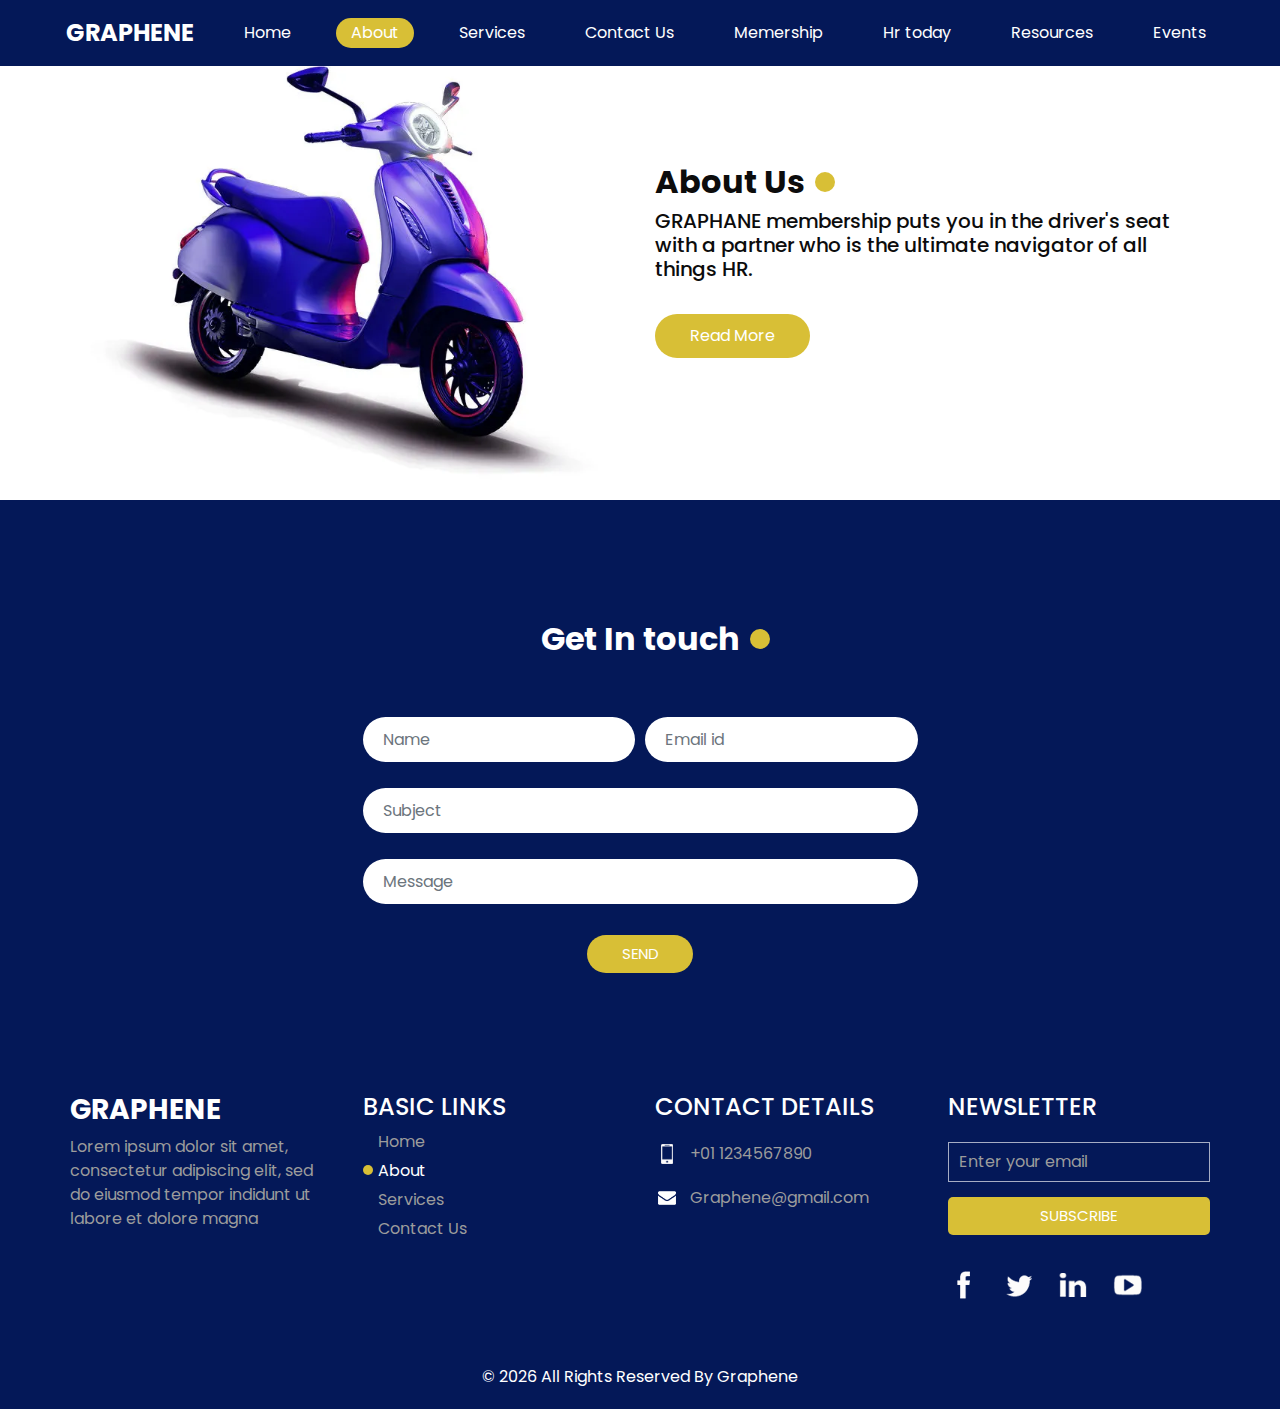
==== about.html @ 520e612a "task complete" ====
<!DOCTYPE html>
<html>

<head>
  <!-- Basic -->
  <meta charset="utf-8" />
  <meta http-equiv="X-UA-Compatible" content="IE=edge" />
  <!-- Mobile Metas -->
  <meta name="viewport" content="width=device-width, initial-scale=1, shrink-to-fit=no" />
  <!-- Site Metas -->
  <meta name="keywords" content="" />
  <meta name="description" content="" />
  <meta name="author" content="" />

  <title>Graphene</title>

  <!-- slider stylesheet -->
  <link rel="stylesheet" type="text/css"
    href="https://cdnjs.cloudflare.com/ajax/libs/OwlCarousel2/2.1.3/assets/owl.carousel.min.css" />

  <!-- bootstrap core css -->
  <link rel="stylesheet" type="text/css" href="css/bootstrap.css" />

  <!-- fonts style -->
  <link href="https://fonts.googleapis.com/css?family=Poppins:400,600,700&display=swap" rel="stylesheet">
  <!-- Custom styles for this template -->
  <link href="css/style.css" rel="stylesheet" />
  <!-- responsive style -->
  <link href="css/responsive.css" rel="stylesheet" />
</head>

<body class="sub_page">

  <div class="hero_area">
    <!-- header section strats -->
    <header class="header_section">
      <div class="container-fluid">
        <nav class="navbar navbar-expand-lg custom_nav-container ">
          <a class="navbar-brand" href="index.html">
            <span>
              Graphene
            </span>
          </a>
          </a>
          <button class="navbar-toggler" type="button" data-toggle="collapse" data-target="#navbarSupportedContent"
            aria-controls="navbarSupportedContent" aria-expanded="false" aria-label="Toggle navigation">
            <span class="s-1"> </span>
            <span class="s-2"> </span>
            <span class="s-3"> </span>
          </button>

          <div class="collapse navbar-collapse" id="navbarSupportedContent">
            <div class="d-flex mx-auto flex-column flex-lg-row align-items-center">
              <ul class="navbar-nav  ">
                <li class="nav-item ">
                  <a class="nav-link" href="index.html">Home <span class="sr-only">(current)</span></a>
                </li>
                <li class="nav-item active">
                  <a class="nav-link" href="about.html"> About</a>
                </li>
                <li class="nav-item">
                  <a class="nav-link" href="service.html"> Services </a>
                </li>
                <li class="nav-item">
                  <a class="nav-link" href="#contactLink">Contact Us</a>
                </li>

                
                <li class="nav-item">
                  <a class="nav-link" href="#memership" data-toggle="dropdown" aria-expanded="false">
                   Memership
                  </a>
                  <div class="dropdown-menu" style="width: 95vw
                      ;height: 10wh;">
                      <ul class="ulDropMenu" style="background-color: rgb(199, 183, 64);">
                        <h4><u>MEMBERSHIP</u></h4>&nbsp;
                        </a>
                        <ul class="dropdownMenuLista" style="background-color: rgb(199, 183, 64);">
                          <li><a href="#">Join/Renew</a></li>
                          <li><a href="benifits_of_membership.html">Benefits of Membership</a></li>
                          <li><a href="#">Membership FAQs></a></li>
                        
                        </ul>&nbsp;
                        <div class="dropdown-menu"></div>
  
                        <ul class="ulDropMenu" style="background-color: rgb(199, 183, 64);">
                          <h4><u>COMMUNITIES</u></h4>
                          <li><a href="#">GraphaneConnect</a></li>
                          </a>
                          <ul class="dropdownMenuLista">
                            <li><a href="#">Research & Surveys</a></li>
  
                          </ul>
                  </li>
                </ul>
                </li>
                </li>
                </ul>
                </li> 
  
  

                </li>
                 
                </li>
                <!-- <li class="nav-item">
                  <a class="nav-link" href="#certification">Certification</a>
                </li> -->
               
                  <li class="nav-item">
                    <a class="nav-link" href="#hr today" data-toggle="dropdown" aria-expanded="false">
                      Hr today
                    </a>
                    <div class="dropdown-menu" style="width: 95vw
                      ;height: 99vw">
                      <ul class="ulDropMenu" style="background-color: rgb(199, 183, 64);">
                        <h4><u>NEWS</u></h4>&nbsp;
                        </a>
                        <ul class="dropdownMenuLista" style="background-color: rgb(199, 183, 64);">
                          <li><a href="#">Hr News</a></li>
                          <li><a href="#">Podcasts</a></li>
                          <li><a href="#">Blogs</a></li>
                          <li><a href="#">Subscribe to the Linkage Newsletter</a></li>
                          <li><a href="#">Hr Magazine</a></li>
                          <li><a href="#">All Things Work</a></li>
                        </ul>&nbsp;
                        <div class="dropdown-menu"></div>
  
                        <ul class="ulDropMenu" style="background-color: rgb(199, 183, 64);">
                          <h4><u>TRENDS & FORECASTING</u></h4>
                          </a>
                          <ul class="dropdownMenuLista" style="background-color: rgb(199, 183, 64);">
                            <li><a href="#">Research & Surveys</a></li>
  
                          </ul>
                  </li>
                </ul>
                </li>
                </li>
                </ul>
                </li> 
                </li>
                 
                  <li class="nav-item">
                    <a class="nav-link" href="#resources" data-toggle="dropdown" aria-expanded="false">
                      Resources
                    </a>
                    <div class="dropdown-menu" style="width: 95vw
                      ;height: 99vw;">
                      <ul class="ulDropMenu"style="background-color: rgb(199, 183, 64);">
                        <h4><u>HR TOPICS</u></h4>
                        </a>
                        <ul class="dropdownMenuLista " style="background-color: rgb(199, 183, 64);">
                          <li><a href="#">Technology</a></li>
                          <li><a href="#">Organizational & Employee Development</a></li>
                          <li><a href="#">Global HR</a></li>
                        </ul>
                        <div class="dropdown-menu"></div>
  
                        <ul class="ulDropMenu"style="background-color: rgb(199, 183, 64);">
                          <h4><u>BUSINESS SOLUTIONS</u></h4>
                          </a>
                          <ul class="dropdownMenuLista"style="background-color: rgb(199, 183, 64);">
                            <li><a href="#">GRAPHANE Business Solutions</a></li>
  
                          </ul>
                  </li>
                </ul>
                </li>
                </li>
                </ul>
                </li> 
  
  

                </li>
                  
                </li>
               
                <li class="nav-item">
                  <a class="nav-link" href="#events" data-toggle="dropdown" aria-expanded="false">
                   Events
                  </a>
                  <div class="dropdown-menu" style="width: 95vw
                    ;height: 99vw;">
                    <ul class="ulDropMenu" style="background-color: rgb(199, 183, 64);">
                      <h4><u>GRAPHANE EVENTS</u></h4>&nbsp;
                      </a>
                      <ul class="dropdownMenuLista">
                        <li><a href="#">Webcasts</a></li>
                        
                      </ul>&nbsp;&nbsp;
                      <div class="dropdown-menu"></div>

                      <ul class="ulDropMenu"style="background-color: rgb(199, 183, 64);">
                        <h4><u>EVENT RESOURCES</u></h4>
                        </a>
                        <ul class="dropdownMenuLista"style="background-color: rgb(199, 183, 64);">
                          <li><a href="#">Speak at a GRAPHANE Event</a></li>

                        </ul>
                </li>
              </ul>
              </li>
              </li>
              </ul>
              </li> 



              </li>
                
              </li>
              </ul>
            </div>
       
    </header>
    
  </div>

  <!-- about section -->

  <section class="about_section ">
    <div class="container">
        <div class="row">
            <div class="col-md-6">
                <div class="img-box">
                    <img src="images/memership.jpg" alt="">
                </div>
            </div>
            <div class="col-md-6">
                <div class="detail-box">
                    <div class="heading_container">
                        <h2>
                            About Us
                        </h2>
                    </div>
                    <h5>
                        GRAPHANE membership puts you in the driver's seat with a partner who is the ultimate
                        navigator of all things HR.</h5>
                    <a href="">
                        Read More
                    </a>
                </div>
            </div>
        </div>
    </div>
</section>

  <!-- end about section -->


  <div class="footer_bg">

    <!-- contact section -->
    <section class="contact_section layout_padding" id="contactLink">
      <div class="container">
        <div class="heading_container">
          <h2>
            Get In touch
          </h2>
        </div>
      </div>
      <div class="container">
        <div class="row">
          <div class="col-lg-6 col-md-8 mx-auto">
            <form>
              <div class="form-row">
                <div class="form-group col-md-6">
                  <input type="text" class="form-control" id="inputName4" placeholder="Name ">
                </div>
                <div class="form-group col-md-6">
                  <input type="email" class="form-control" id="inputEmail4" placeholder="Email id">
                </div>

              </div>
              <div class="form-row">
                <div class="form-group col">
                  <input type="text" class="form-control" id="inputSubject4" placeholder="Subject">
                </div>
              </div>
              <div class="form-group">
                <input type="text" class="form-control" id="inputMessage" placeholder="Message">
              </div>
              <div class="d-flex justify-content-center">
                <button type="submit" class="">Send</button>
              </div>
            </form>
          </div>
        </div>
      </div>
    </section>


    <!-- end contact section -->



    <!-- info section -->
    <section class="info_section layout_padding2">
      <div class="container">
        <div class="row">
          <div class="col-md-3">
            <div class="info_logo">
              <h3>
                Graphene
              </h3>
              <p>
                Lorem ipsum dolor sit amet, consectetur adipiscing elit, sed do eiusmod tempor indidunt ut labore et
                dolore magna
              </p>
            </div>
          </div>
          <div class="col-md-3">
            <div class="info_links">
              <h4>
                BASIC LINKS
              </h4>
              <ul class="  ">
                <li class=" ">
                  <a class="" href="index.html">Home <span class="sr-only">(current)</span></a>
                </li>
                <li class="active">
                  <a class="" href="about.html"> About</a>
                </li>
                <li class="">
                  <a class="" href="service.html"> Services </a>
                </li>
                <li class="">
                  <a class="" href="#contactLink">Contact Us</a>
                </li>
              </ul>
            </div>
          </div>
          <div class="col-md-3">
            <div class="info_contact">
              <h4>
                CONTACT DETAILS
              </h4>
              <a href="">
                <div class="img-box">
                  <img src="images/telephone-white.png" width="12px" alt="">
                </div>
                <p>
                  +01 1234567890
                </p>
              </a>
              <a href="">
                <div class="img-box">
                  <img src="images/envelope-white.png" width="18px" alt="">
                </div>
                <p>
                  Graphene@gmail.com
                </p>
              </a>
            </div>
          </div>
          <div class="col-md-3">
            <div class="info_form ">
              <h4>
                NEWSLETTER
              </h4>
              <form action="">
                <input type="email" placeholder="Enter your email">
                <button>
                  Subscribe
                </button>
              </form>
              <div class="social_box">
                <a href="">
                  <img src="images/info-fb.png" alt="">
                </a>
                <a href="">
                  <img src="images/info-twitter.png" alt="">
                </a>
                <a href="">
                  <img src="images/info-linkedin.png" alt="">
                </a>
                <a href="">
                  <img src="images/info-youtube.png" alt="">
                </a>
              </div>
            </div>
          </div>
        </div>
      </div>
    </section>

    <!-- end info_section -->


    <!-- footer section -->
    <section class="container-fluid footer_section">
      <div class="container">
        <p>
          &copy; <span id="displayYear"></span> All Rights Reserved By
          <a href="https://html.design/">Graphene</a>
        </p>
      </div>
    </section>
    <!-- footer section -->

  </div>

  <script type="text/javascript" src="js/jquery-3.4.1.min.js"></script>
  <script type="text/javascript" src="js/bootstrap.js"></script>
  <script type="text/javascript" src="js/custom.js"></script>


</body>

</html>
---- css/style.css ----
body {
  font-family: "Poppins", sans-serif;
  color: #0c0c0c;
  background-color: #ffffff;
}

.layout_padding {
  padding: 75px 0;
}

.layout_padding2 {
  padding: 45px 0;
}

.layout_padding2-top {
  padding-top: 45px;
}

.layout_padding2-bottom {
  padding-bottom: 45px;
}

.layout_padding-top {
  padding-top: 75px;
}

.layout_padding-bottom {
  padding-bottom: 75px;
}

.heading_container {
  display: -webkit-box;
  display: -ms-flexbox;
  display: flex;
  -webkit-box-orient: vertical;
  -webkit-box-direction: normal;
      -ms-flex-direction: column;
          flex-direction: column;
  -webkit-box-align: start;
      -ms-flex-align: start;
          align-items: flex-start;
}

.heading_container h2 {
  position: relative;
  font-weight: bold;
}

.heading_container h2::before {
  content: "";
  position: absolute;
  width: 20px;
  height: 20px;
  background-color: #d8bf36;
  top: 50%;
  right: -30px;
  border-radius: 100%;
  -webkit-transform: translateY(-50%);
          transform: translateY(-50%);
}

/*header section*/
.hero_area {
  height: 98vh;
  position: relative;
  background-image: url(../images/hero-bg.png);
  background-size: cover;
  background-position: bottom;
}

.sub_page .hero_area {
  height: auto;
  background: none;
  background-color: #041858;
}

.sub_page .footer_bg {
  background: none;
  background-color: #041858;
  padding-top: 45px;
}

.header_section .container-fluid {
  padding-right: 25px;
  padding-left: 25px;
}

.header_section .nav_container {
  margin: 0 auto;
}

.custom_nav-container .navbar-nav .nav-item .nav-link {
  padding: 3px 15px;
  margin: 10px 15px;
  color: #ffffff;
  text-align: center;
  border-radius: 20px;
}

.custom_nav-container .navbar-nav .nav-item.active .nav-link, .custom_nav-container .navbar-nav .nav-item:hover .nav-link {
  background-color: #d8bf36;
}

a,
a:hover,
a:focus {
  text-decoration: none;
}

a:hover,
a:focus {
  color: initial;
}

.btn,
.btn:focus {
  outline: none !important;
  -webkit-box-shadow: none;
          box-shadow: none;
}

.custom_nav-container .nav_search-btn {
  background-image: url(../images/search-icon.png);
  background-size: 22px;
  background-repeat: no-repeat;
  background-position-y: 7px;
  width: 35px;
  height: 35px;
  padding: 0;
  border: none;
}

.navbar-brand {
  margin-left: 25px;
}

.navbar-brand span {
  font-size: 24px;
  font-weight: 700;
  color: #ffffff;
  text-transform: uppercase;
}

.custom_nav-container {
  z-index: 99999;
}

.navbar-expand-lg .navbar-collapse {
  -webkit-box-align: end;
      -ms-flex-align: end;
          align-items: flex-end;
}

.custom_nav-container .navbar-toggler {
  outline: none;
}

.custom_nav-container .navbar-toggler {
  padding: 0;
  width: 37px;
  height: 42px;
}

.custom_nav-container .navbar-toggler span {
  display: block;
  width: 35px;
  height: 4px;
  background-color: #ffffff;
  margin: 7px 0;
  -webkit-transition: all .3s;
  transition: all .3s;
}

.custom_nav-container .navbar-toggler[aria-expanded="true"] .s-1 {
  -webkit-transform: rotate(45deg);
          transform: rotate(45deg);
  margin: 0;
  margin-bottom: -4px;
}

.custom_nav-container .navbar-toggler[aria-expanded="true"] .s-2 {
  display: none;
}

.custom_nav-container .navbar-toggler[aria-expanded="true"] .s-3 {
  -webkit-transform: rotate(-45deg);
          transform: rotate(-45deg);
  margin: 0;
  margin-top: -4px;
}

.custom_nav-container .navbar-toggler[aria-expanded="false"] .s-1,
.custom_nav-container .navbar-toggler[aria-expanded="false"] .s-2,
.custom_nav-container .navbar-toggler[aria-expanded="false"] .s-3 {
  -webkit-transform: none;
          transform: none;
}

.quote_btn-container {
  display: -webkit-box;
  display: -ms-flexbox;
  display: flex;
  -webkit-box-align: center;
      -ms-flex-align: center;
          align-items: center;
}

.quote_btn-container a {
  color: #ffffff;
  margin-right: 25px;
}

.quote_btn-container a img {
  width: 15px;
  margin: 0 25px;
}

/*end header section*/
/* slider section */
.slider_section {
  height: calc(100% - 80px);
  display: -webkit-box;
  display: -ms-flexbox;
  display: flex;
  -webkit-box-align: center;
      -ms-flex-align: center;
          align-items: center;
  position: relative;
  z-index: 2;
  color: #3b3a3a;
}

.slider_section .row {
  -webkit-box-align: center;
      -ms-flex-align: center;
          align-items: center;
}

.slider_section div#carouselExampleIndicators {
  width: 100%;
  position: unset;
}

.slider_section .detail_box {
  color: #ffffff;
}

.slider_section .detail_box h1 {
  font-size: 4rem;
  font-weight: bold;
  margin-bottom: 30px;
}

.slider_section .detail_box .btn-box {
  margin: 30px -5px 0 -5px;
}

.slider_section .detail_box .btn-box a {
  width: 145px;
  text-align: center;
  margin: 5px;
}

.slider_section .detail_box .btn-box a.btn-1 {
  display: inline-block;
  padding: 8px 0;
  background-color: #d8bf36;
  color: #ffffff;
  border-radius: 30px;
}

.slider_section .detail_box .btn-box a.btn-1:hover {
  background-color: #e0cd61;
}

.slider_section .detail_box .btn-box a.btn-2 {
  display: inline-block;
  padding: 8px 0;
  background-color: #ffffff;
  color: #000000;
  border-radius: 30px;
}

.slider_section .detail_box .btn-box a.btn-2:hover {
  background-color: white;
}

.slider_section .img-box img {
  width: 100%;
}

.slider_section .slider_number-container {
  position: absolute;
  top: 8%;
  left: 10%;
  display: -webkit-box;
  display: -ms-flexbox;
  display: flex;
}

.slider_section .carousel_btn-container {
  width: 95px;
  position: absolute;
  bottom: 9%;
  display: -webkit-box;
  display: -ms-flexbox;
  display: flex;
  -webkit-box-pack: justify;
      -ms-flex-pack: justify;
          justify-content: space-between;
  right: 50%;
  z-index: 999;
  -webkit-transform: translateX(50%);
          transform: translateX(50%);
}

.slider_section .carousel_btn-container .carousel-control-prev,
.slider_section .carousel_btn-container .carousel-control-next {
  position: relative;
  width: 45px;
  height: 45px;
  border: none;
  border-radius: 100%;
  opacity: 1;
  background-repeat: no-repeat;
  background-size: 8px;
  background-position: center;
  background-color: #d8bf36;
}

.slider_section .carousel_btn-container .carousel-control-prev:hover,
.slider_section .carousel_btn-container .carousel-control-next:hover {
  background-color: #041858;
}

.slider_section .carousel_btn-container .carousel-control-prev {
  background-image: url(../images/left-angle.png);
}

.slider_section .carousel_btn-container .carousel-control-next {
  background-image: url(../images/right-angle.png);
  -webkit-transform: translateY(-10px);
          transform: translateY(-10px);
}

.about_section .row {
  -webkit-box-align: center;
      -ms-flex-align: center;
          align-items: center;
}

.about_section .img-box img {
  max-width: 100%;
}

.about_section .detail-box p {
  margin-top: 25px;
}

.about_section .detail-box a {
  display: inline-block;
  padding: 10px 35px;
  background-color: #d8bf36;
  color: #ffffff;
  border-radius: 30px;
  margin: 25px 0 45px 0;
}

.about_section .detail-box a:hover {
  background-color: #e0cd61;
}

.service_section {
  background-color: #041858;
  color: #ffffff;
  text-align: center;
}

.service_section .heading_container {
  -webkit-box-align: center;
      -ms-flex-align: center;
          align-items: center;
}

.service_section .service_container {
  display: -webkit-box;
  display: -ms-flexbox;
  display: flex;
  -webkit-box-pack: center;
      -ms-flex-pack: center;
          justify-content: center;
  padding: 35px 60px;
  -ms-flex-wrap: wrap;
      flex-wrap: wrap;
}

.service_section .service_container .box {
  margin: 25px 10px;
  min-width: 200px;
  width: 250px;
}

.service_section .service_container .box .img-box {
  display: -webkit-box;
  display: -ms-flexbox;
  display: flex;
  -webkit-box-pack: center;
      -ms-flex-pack: center;
          justify-content: center;
  -webkit-box-align: center;
      -ms-flex-align: center;
          align-items: center;
  height: 200px;
  background-color: #ffffff;
  border-radius: 15px;
}

.service_section .service_container .box .img-box img {
  width: 75px;
}

.service_section .service_container .box .detail-box {
  margin-top: 15px;
}

.service_section .service_container .box .detail-box h5 {
  font-weight: bold;
  position: relative;
}

.service_section .btn-box {
  display: -webkit-box;
  display: -ms-flexbox;
  display: flex;
  -webkit-box-pack: center;
      -ms-flex-pack: center;
          justify-content: center;
}

.service_section .btn-box a {
  display: inline-block;
  padding: 10px 35px;
  background-color: #d8bf36;
  color: #ffffff;
  border-radius: 30px;
}

.service_section .btn-box a:hover {
  background-color: #e0cd61;
}

.work_section .heading_container {
  margin-bottom: 45px;
}

.work_section .row {
  -webkit-box-align: center;
      -ms-flex-align: center;
          align-items: center;
}

.work_section .detail_container .box {
  margin-bottom: 20px;
  padding: 20px;
  -webkit-box-shadow: 0 0 25px 0 rgba(0, 0, 0, 0.15);
          box-shadow: 0 0 25px 0 rgba(0, 0, 0, 0.15);
}

.work_section .detail_container .box .top-box {
  display: -webkit-box;
  display: -ms-flexbox;
  display: flex;
  -webkit-box-align: center;
      -ms-flex-align: center;
          align-items: center;
}

.work_section .detail_container .box .top-box .icon-box {
  width: 50px;
  margin-right: 15px;
}

.work_section .detail_container .box .top-box .icon-box img {
  width: 100%;
}

.work_section .detail_container .box .top-box h5 {
  font-weight: 600;
  margin: 0;
}

.work_section .detail_container .box .bottom-box {
  margin-top: 10px;
}

.work_section .img-box img {
  max-width: 100%;
}

.work_section .btn-box {
  display: -webkit-box;
  display: -ms-flexbox;
  display: flex;
}

.work_section .btn-box a {
  display: inline-block;
  padding: 10px 25px;
  background-color: #d8bf36;
  color: #ffffff;
  border-radius: 30px;
}

.work_section .btn-box a:hover {
  background-color: #e0cd61;
}

.team_section {
  text-align: center;
}

.team_section .heading_container {
  -webkit-box-align: center;
      -ms-flex-align: center;
          align-items: center;
}

.team_section .team_container {
  display: -webkit-box;
  display: -ms-flexbox;
  display: flex;
  -webkit-box-pack: center;
      -ms-flex-pack: center;
          justify-content: center;
  padding: 25px 65px;
  -ms-flex-wrap: wrap;
      flex-wrap: wrap;
}

.team_section .team_container .box {
  margin: 35px 45px;
  min-width: 200px;
  width: 250px;
}

.team_section .team_container .box .img-box {
  display: -webkit-box;
  display: -ms-flexbox;
  display: flex;
  -webkit-box-pack: center;
      -ms-flex-pack: center;
          justify-content: center;
  -webkit-box-align: center;
      -ms-flex-align: center;
          align-items: center;
  border-radius: 15px;
  position: relative;
}

.team_section .team_container .box .img-box img {
  width: 100%;
}

.team_section .team_container .box .img-box::before {
  content: "";
  position: absolute;
  z-index: -1;
  top: 0;
  left: 50%;
  width: 120%;
  height: 75%;
  border-radius: 25px;
  -webkit-transform: translateX(-52.5%) rotate(-15deg);
          transform: translateX(-52.5%) rotate(-15deg);
  background-color: #041858;
}

.team_section .team_container .box .detail-box {
  margin-top: 15px;
}

.team_section .team_container .box .detail-box h5 {
  font-weight: bold;
  position: relative;
}

.team_section .team_container .box.b-2 {
  margin-top: 130px;
}

.team_section .team_container .box.b-3 {
  margin-top: 230px;
}

.team_section .btn-box {
  display: -webkit-box;
  display: -ms-flexbox;
  display: flex;
  -webkit-box-pack: center;
      -ms-flex-pack: center;
          justify-content: center;
}

.team_section .btn-box a {
  display: inline-block;
  padding: 10px 35px;
  background-color: #d8bf36;
  color: #ffffff;
  border-radius: 30px;
}

.team_section .btn-box a:hover {
  background-color: #e0cd61;
}

.client_section .box {
  display: -webkit-box;
  display: -ms-flexbox;
  display: flex;
  -webkit-box-orient: vertical;
  -webkit-box-direction: normal;
      -ms-flex-direction: column;
          flex-direction: column;
  margin-top: 45px;
}

.client_section .box .img-box img {
  max-width: 100%;
}

.client_section .box .detail-box {
  margin-top: 20px;
}

.client_section .box .detail-box h6 {
  font-size: 18px;
  font-weight: bold;
}

.client_section .carousel_btn-container {
  width: 100px;
  position: absolute;
  bottom: -50px;
  display: -webkit-box;
  display: -ms-flexbox;
  display: flex;
  -webkit-box-pack: justify;
      -ms-flex-pack: justify;
          justify-content: space-between;
  right: 15%;
  z-index: 999;
}

.client_section .carousel_btn-container .carousel-control-prev,
.client_section .carousel_btn-container .carousel-control-next {
  position: relative;
  width: 45px;
  height: 45px;
  border: none;
  border-radius: 100%;
  opacity: 1;
  background-repeat: no-repeat;
  background-size: 20px;
  background-position: center;
  background-color: #d8bf36;
}

.client_section .carousel_btn-container .carousel-control-prev:hover,
.client_section .carousel_btn-container .carousel-control-next:hover {
  background-color: #041858;
}

.client_section .carousel_btn-container .carousel-control-prev {
  background-image: url(../images/prev-white.png);
}

.client_section .carousel_btn-container .carousel-control-next {
  background-image: url(../images/next-white.png);
}

.footer_bg {
  background-image: url(../images/footer-bg.png);
  background-size: cover;
  background-position: right top;
  padding-top: 250px;
}

.contact_section {
  color: #ffffff;
}

.contact_section .heading_container {
  -webkit-box-align: center;
      -ms-flex-align: center;
          align-items: center;
  margin-bottom: 45px;
}

.contact_section form .form-control {
  border: none;
  background-color: #ffffff;
  outline: none;
  -webkit-box-shadow: none;
          box-shadow: none;
  border-radius: 30px;
  padding-left: 20px;
  height: 45px;
  margin: 5px 0;
}

.contact_section button {
  display: inline-block;
  padding: 8px 35px;
  background-color: #d8bf36;
  color: #ffffff;
  border-radius: 30px;
  text-transform: uppercase;
  border: none;
  -webkit-box-shadow: none;
          box-shadow: none;
  outline: none;
  margin-top: 15px;
  font-size: 15px;
}

.contact_section button:hover {
  background-color: #e0cd61;
}

.info_section {
  color: #ffffff;
}

.info_section p {
  color: #9c9c9c;
}

.info_section .info_logo h3 {
  text-transform: uppercase;
  font-weight: bold;
}

.info_section h5 {
  margin-bottom: 25px;
  font-size: 24px;
}

.info_section .info_contact .img-box {
  width: 35px;
  display: -webkit-box;
  display: -ms-flexbox;
  display: flex;
  -webkit-box-pack: center;
      -ms-flex-pack: center;
          justify-content: center;
}

.info_section .info_contact p {
  margin: 0;
}

.info_section .info_contact a {
  display: -webkit-box;
  display: -ms-flexbox;
  display: flex;
  -webkit-box-align: center;
      -ms-flex-align: center;
          align-items: center;
  margin: 20px 0;
}

.info_section .info_contact a p {
  color: #9c9c9c;
}

.info_section .info_contact a:hover p {
  color: #ffffff;
}

.info_section .info_contact a img {
  height: auto;
  margin-right: 12px;
}

.info_section .info_links ul {
  padding-left: 15px;
}

.info_section .info_links ul li {
  list-style-type: none;
  margin: 5px 0;
}

.info_section .info_links ul li a {
  color: #9c9c9c;
  position: relative;
}

.info_section .info_links ul li a::before {
  display: none;
  content: "";
  position: absolute;
  left: -15px;
  top: 50%;
  width: 10px;
  height: 10px;
  border-radius: 100%;
  -webkit-transform: translateY(-50%);
          transform: translateY(-50%);
  background-color: #d8bf36;
}

.info_section .info_links ul li a:hover {
  color: #ffffff;
}

.info_section .info_links ul li.active a {
  color: #ffffff;
}

.info_section .info_links ul li.active a::before {
  display: block;
}

.info_section .info_form form {
  margin-top: 20px;
}

.info_section .info_form form input {
  border: 1px solid #a6adc4;
  background-color: transparent;
  outline: none;
  width: 100%;
  padding: 7px 10px;
  color: #ffffff;
}

.info_section .info_form form input::-webkit-input-placeholder {
  color: #9c9c9c;
}

.info_section .info_form form input:-ms-input-placeholder {
  color: #9c9c9c;
}

.info_section .info_form form input::-ms-input-placeholder {
  color: #9c9c9c;
}

.info_section .info_form form input::placeholder {
  color: #9c9c9c;
}

.info_section .info_form form button {
  display: inline-block;
  padding: 8px 30px;
  background-color: #d8bf36;
  color: #ffffff;
  border-radius: 5px;
  margin-top: 15px;
  text-transform: uppercase;
  font-size: 15px;
  border: none;
  width: 100%;
}

.info_section .info_form form button:hover {
  background-color: #e0cd61;
}

.info_section .info_form .social_box {
  margin-top: 35px;
  width: 100%;
  display: -webkit-box;
  display: -ms-flexbox;
  display: flex;
}

.info_section .info_form .social_box a {
  margin-right: 25px;
}

/* footer section*/
.footer_section {
  display: -webkit-box;
  display: -ms-flexbox;
  display: flex;
  -webkit-box-pack: center;
      -ms-flex-pack: center;
          justify-content: center;
  position: relative;
}

.footer_section p {
  color: #ffffff;
  margin: 0 auto;
  text-align: center;
  padding: 20px;
}

.footer_section a {
  color: #ffffff;
}
/*# sourceMappingURL=style.css.map */
---- css/responsive.css ----
@media (max-width: 1120px) {
  .team_section .team_container .box.b-3 {
    margin-top: 100px;
  }
}

@media (max-width: 992px) {

  .hero_area {
    height: auto;
  }

  .navbar-brand {
    margin-left: 0;
  }

  .slider_section {
    padding: 45px 0 175px 0;
  }

  .footer_bg {
    padding-top: 125px;
  }

  /* 
  .quote_btn-container {
    display: none;
  } */
  .quote_btn-container {
    flex-direction: column;
    align-items: center;
  }

  .quote_btn-container a {
    display: none;
  }

  .custom_nav-container .nav_search-btn {
    background-position: center;
  }
}

@media (max-width: 768px) {


  .slider_section .detail_box {
    text-align: center;
  }

  .slider_section {
    padding: 45px 0 200px 0;
  }

  .slider_section .img-box {
    margin-top: 45px;
  }

  .slider_section .carousel_btn-container {
    bottom: 11%;
  }

  .about_section .row {
    flex-direction: column-reverse;
  }

  .about_section .detail-box {
    margin-top: 45px;
  }

  .about_section .img-box {
    margin-top: -115px;
  }

  .work_section .img-box {
    margin-top: 25px;
  }

  .work_section .btn-box {
    justify-content: center;
    margin-top: 35px;
  }

  .team_section .team_container .box.b-2 {
    margin-top: 100px;
  }

  .client_section {
    text-align: center;
    margin-bottom: 45px;
  }

  .client_section .heading_container {
    align-items: center;

  }

  .client_section .box {
    align-items: center;
  }

  .client_section .carousel_btn-container {
    bottom: -100px;
    right: 50%;
    transform: translateX(50%);
  }

  .footer_bg {
    padding-top: 75px;
  }

  .info_section .row>div {
    display: flex;
    flex-direction: column;
    align-items: center;
    margin-bottom: 15px;
    text-align: center;
  }

  .info_section .info_form .social_box {
    justify-content: center;
  }
}

@media (max-width: 576px) {
  .slider_section .detail_box h1 {
    font-size: 3.5rem;
  }
}

@media (max-width: 480px) {}

@media (max-width: 420px) {
  .slider_section .detail_box h1 {
    font-size: 3rem;
  }
}

@media (max-width: 360px) {}

@media (min-width: 1200px) {
  .container {
    max-width: 1170px;
  }
}
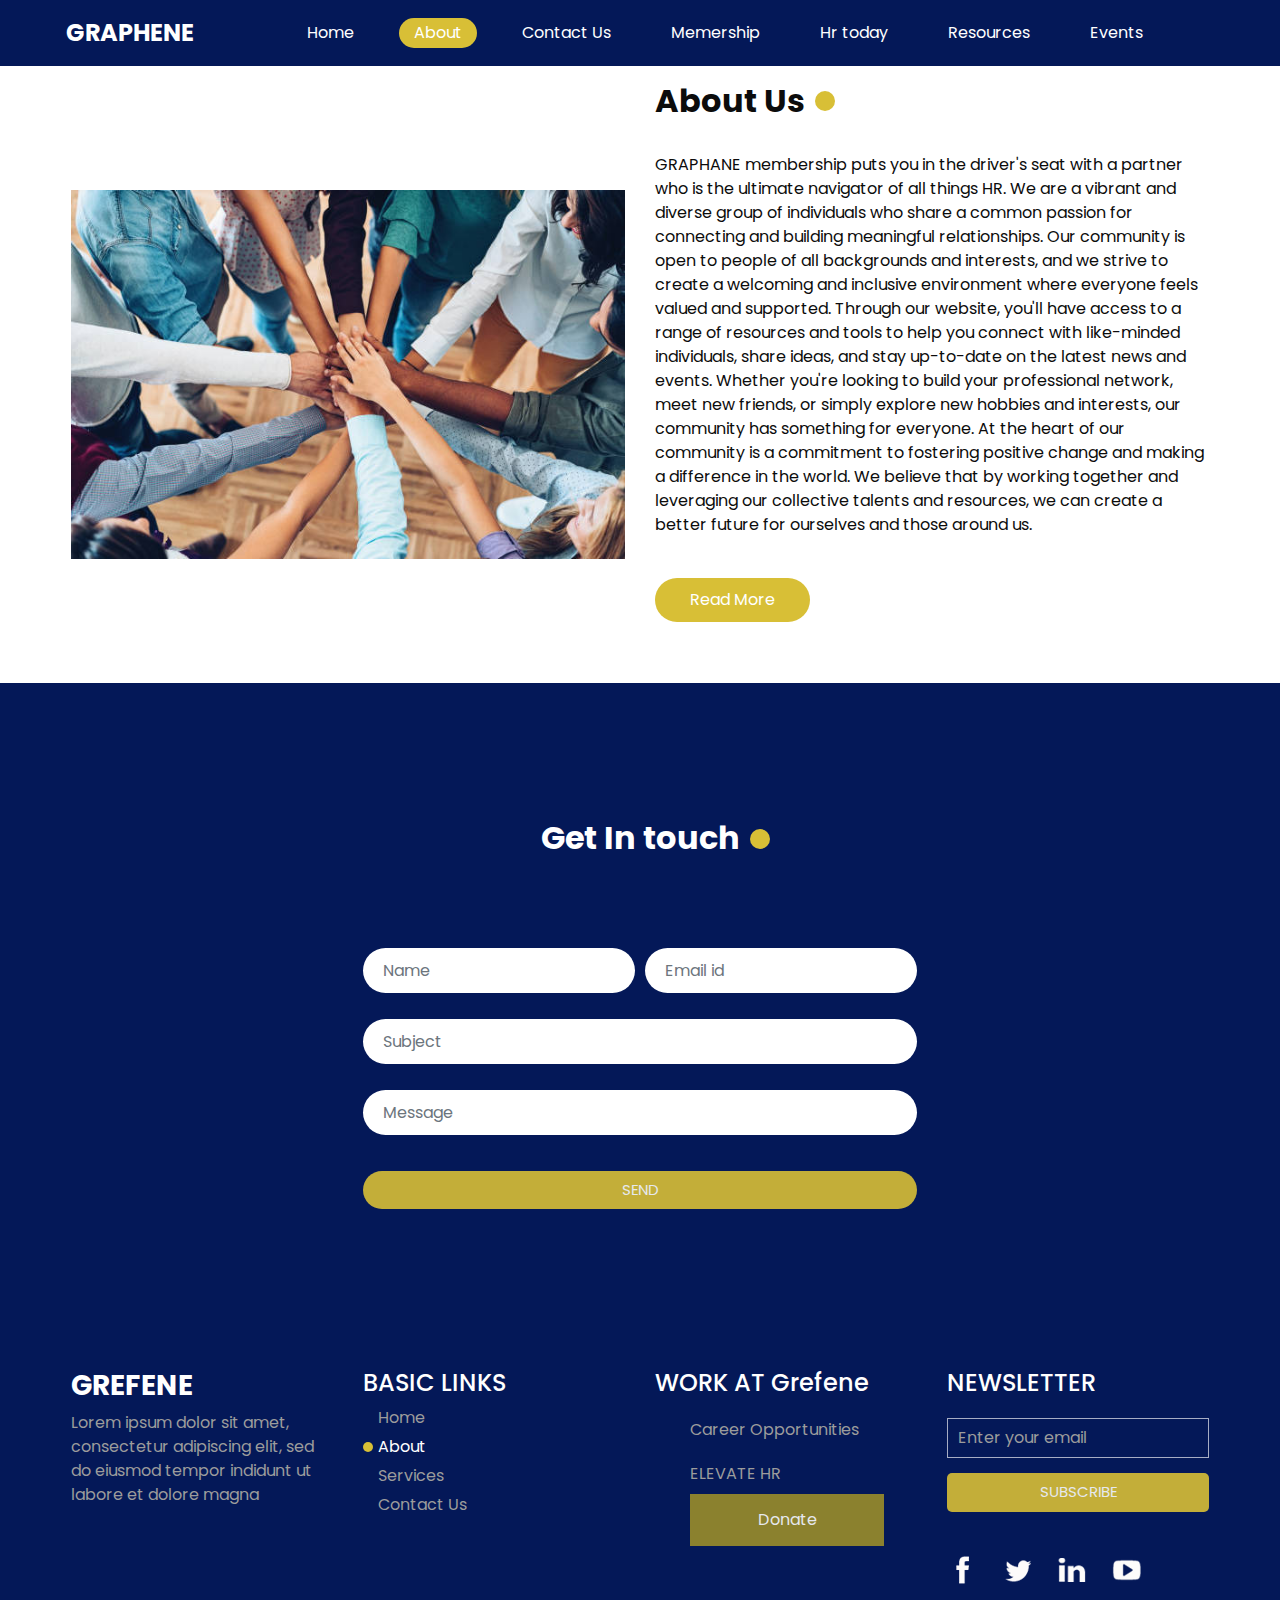
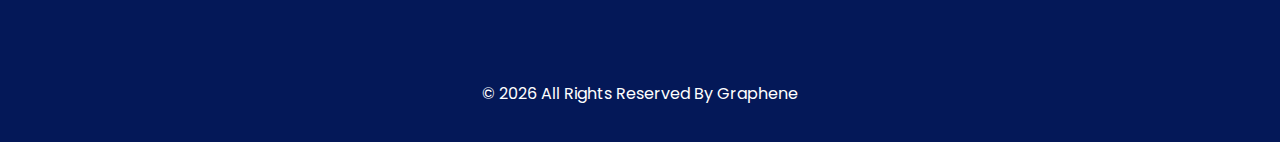
==== commit 205b4f9f: "new pages add" ====
--- a/about.html
+++ b/about.html
@@ -58,9 +58,7 @@
                 <li class="nav-item active">
                   <a class="nav-link" href="about.html"> About</a>
                 </li>
-                <li class="nav-item">
-                  <a class="nav-link" href="service.html"> Services </a>
-                </li>
+               
                 <li class="nav-item">
                   <a class="nav-link" href="#contactLink">Contact Us</a>
                 </li>
@@ -151,9 +149,10 @@
                         <h4><u>HR TOPICS</u></h4>
                         </a>
                         <ul class="dropdownMenuLista " style="background-color: rgb(199, 183, 64);">
-                          <li><a href="#">Technology</a></li>
-                          <li><a href="#">Organizational & Employee Development</a></li>
-                          <li><a href="#">Global HR</a></li>
+                          <li><a href="#">Events</a></li>
+                          <li><a href="#">Webinars</a></li>
+                          <li><a href="#">Blogs</a></li>
+                          <li><a href="#">WhitePapers</a></li>
                         </ul>
                         <div class="dropdown-menu"></div>
   
@@ -225,7 +224,7 @@
         <div class="row">
             <div class="col-md-6">
                 <div class="img-box">
-                    <img src="images/memership.jpg" alt="">
+                    <img src="images/about us.jpg" alt="">
                 </div>
             </div>
             <div class="col-md-6">
@@ -235,9 +234,12 @@
                             About Us
                         </h2>
                     </div>
-                    <h5>
+                    <p>
                         GRAPHANE membership puts you in the driver's seat with a partner who is the ultimate
-                        navigator of all things HR.</h5>
+                        navigator of all things HR.
+                        We are a vibrant and diverse group of individuals who share a common passion for connecting and building meaningful relationships. Our community is open to people of all backgrounds and interests, and we strive to create a welcoming and inclusive environment where everyone feels valued and supported.
+                        Through our website, you'll have access to a range of resources and tools to help you connect with like-minded individuals, share ideas, and stay up-to-date on the latest news and events. Whether you're looking to build your professional network, meet new friends, or simply explore new hobbies and interests, our community has something for everyone.
+                        At the heart of our community is a commitment to fostering positive change and making a difference in the world. We believe that by working together and leveraging our collective talents and resources, we can create a better future for ourselves and those around us.</p>
                     <a href="">
                         Read More
                     </a>
@@ -303,7 +305,7 @@
           <div class="col-md-3">
             <div class="info_logo">
               <h3>
-                Graphene
+                Grefene
               </h3>
               <p>
                 Lorem ipsum dolor sit amet, consectetur adipiscing elit, sed do eiusmod tempor indidunt ut labore et
@@ -335,22 +337,23 @@
           <div class="col-md-3">
             <div class="info_contact">
               <h4>
-                CONTACT DETAILS
+                WORK AT Grefene
               </h4>
               <a href="">
                 <div class="img-box">
-                  <img src="images/telephone-white.png" width="12px" alt="">
+
                 </div>
                 <p>
-                  +01 1234567890
+                  Career Opportunities
                 </p>
               </a>
               <a href="">
                 <div class="img-box">
-                  <img src="images/envelope-white.png" width="18px" alt="">
+
                 </div>
                 <p>
-                  Graphene@gmail.com
+                  ELEVATE HR
+                  <button>Donate</button>
                 </p>
               </a>
             </div>
--- a/css/style.css
+++ b/css/style.css
@@ -901,4 +901,294 @@
 .footer_section a {
   color: #ffffff;
 }
-/*# sourceMappingURL=style.css.map */+/*# sourceMappingURL=style.css.map */
+
+
+.child {
+  display: flex;
+  align-items: center;
+  justify-content: center;
+
+  padding: 20px;
+  font-size: 20px;
+  line-height: 20px;
+  color: #ffe8c3;
+  background-color: whitesmoke;
+  border-radius: 2px;
+
+}
+
+#hf {
+  background-color: #0b6260;
+}
+
+* {
+  box-sizing: border-box
+}
+
+/* Full-width input fields */
+input[type=text],
+input[type=password] {
+  width: 100%;
+  padding: 15px;
+  margin: 5px 0 22px 0;
+  display: inline-block;
+  border: none;
+  background: #f1f1f1;
+}
+
+input[type=text]:focus,
+input[type=password]:focus {
+  background-color: #ddd;
+  outline: none;
+}
+
+hr {
+  border: 1px solid #f1f1f1;
+  margin-bottom: 25px;
+}
+
+/* Set a style for all buttons */
+button {
+  background-color:  rgb(154, 141, 42);
+  color: white;
+  padding: 14px 20px;
+  margin: 8px 0;
+  border: none;
+  cursor: pointer;
+  width: 100%;
+  opacity: 0.9;
+}
+
+button:hover {
+  opacity: 1;
+}
+
+/* Extra styles for the cancel button */
+.cancelbtn {
+  padding: 14px 20px;
+  background-color: #f44336;
+}
+
+/* Float cancel and signup buttons and add an equal width */
+.cancelbtn,
+.signupbtn {
+  float: left;
+  width: 50%;
+}
+
+/* Add padding to container elements */
+.container {
+  padding: 16px;
+
+}
+
+/* Clear floats */
+.clearfix::after {
+  content: "";
+  clear: both;
+  display: table;
+}
+
+/* Change styles for cancel button and signup button on extra small screens */
+@media screen and (max-width: 300px) {
+
+  .cancelbtn,
+  .signupbtn {
+      width: 100%;
+  }
+}
+
+.pd {
+  padding-top: 2%;
+  text-align: center;
+}
+
+.upload {
+  width: 100px;
+  position: relative;
+  margin: auto;
+}
+
+.upload img {
+  border-radius: 50%;
+  border: 6px solid #eaeaea;
+}
+
+.upload .round {
+  position: absolute;
+  bottom: 0;
+  right: 0;
+  background: #00b4ff;
+  width: 32px;
+  height: 32px;
+  line-height: 33px;
+  text-align: center;
+  border-radius: 50%;
+  overflow: hidden;
+}
+
+.upload .round input[type="file"] {
+  position: absolute;
+  transform: scale(2);
+  opacity: 0;
+}
+
+input[type="file"]::-webkit-file-upload-button {
+  cursor: pointer;
+}
+
+.child {
+  display: flex;
+  align-items: center;
+  justify-content: center;
+
+  padding: 20px;
+  font-size: 20px;
+  line-height: 20px;
+  color: #ffe8c3;
+  background-color: whitesmoke;
+  border-radius: 2px;
+
+}
+
+#hf {
+  background-color: #0b6260;
+}
+
+.pdt {
+  padding-top: 5%;
+  padding-left: 35%;
+}
+
+.pdb {
+  padding-bottom: 5%;
+}
+
+
+
+/* body{
+  background-color: #7E57C2;
+} */
+
+.mt-100{
+  margin-top: 200px;
+}
+.progress {
+  width: 150px;
+  height: 150px !important;
+  float: left; 
+  line-height: 150px;
+  background: none;
+  margin: 20px;
+  box-shadow: none;
+  position: relative;
+}
+.progress:after {
+  content: "";
+  width: 100%;
+  height: 100%;
+  border-radius: 50%;
+  border: 12px solid #fff;
+  position: absolute;
+  top: 0;
+  left: 0;
+}
+.progress>span {
+  width: 50%;
+  height: 100%;
+  overflow: hidden;
+  position: absolute;
+  top: 0;
+  z-index: 1;
+}
+.progress .progress-left {
+  left: 0;
+}
+.progress .progress-bar {
+  width: 100%;
+  height: 100%;
+  background: none;
+  border-width: 12px;
+  border-style: solid;
+  position: absolute;
+  top: 0;
+}
+.progress .progress-left .progress-bar {
+  left: 100%;
+  border-top-right-radius: 80px;
+  border-bottom-right-radius: 80px;
+  border-left: 0;
+  -webkit-transform-origin: center left;
+  transform-origin: center left;
+}
+.progress .progress-right {
+  right: 0;
+}
+.progress .progress-right .progress-bar {
+  left: -100%;
+  border-top-left-radius: 80px;
+  border-bottom-left-radius: 80px;
+  border-right: 0;
+  -webkit-transform-origin: center right;
+  transform-origin: center right;
+  animation: loading-1 1.8s linear forwards;
+}
+.progress .progress-value {
+  width: 90%;
+  height: 90%;
+  border-radius: 50%;
+  background: #000;
+  font-size: 24px;
+  color: #fff;
+  line-height: 135px;
+  text-align: center;
+  position: absolute;
+  top: 5%;
+  left: 5%;
+}
+.progress.blue .progress-bar {
+  border-color: #049dff;
+}
+.progress.blue .progress-left .progress-bar {
+  animation: loading-2 1.5s linear forwards 1.8s;
+}
+.progress.yellow .progress-bar {
+  border-color: #fdba04;
+}
+.progress.yellow .progress-right .progress-bar {
+  animation: loading-3 1.8s linear forwards;
+}
+.progress.yellow .progress-left .progress-bar {
+  animation: none;
+}
+@keyframes loading-1 {
+  0% {
+    -webkit-transform: rotate(0deg);
+    transform: rotate(0deg);
+  }
+  100% {
+    -webkit-transform: rotate(180deg);
+    transform: rotate(180deg);
+  }
+}
+@keyframes loading-2 {
+  0% {
+    -webkit-transform: rotate(0deg);
+    transform: rotate(0deg);
+  }
+  100% {
+    -webkit-transform: rotate(144deg);
+    transform: rotate(144deg);
+  }
+}
+@keyframes loading-3 {
+  0% {
+    -webkit-transform: rotate(0deg);
+    transform: rotate(0deg);
+  }
+  100% {
+    -webkit-transform: rotate(135deg);
+    transform: rotate(135deg);
+  }
+}